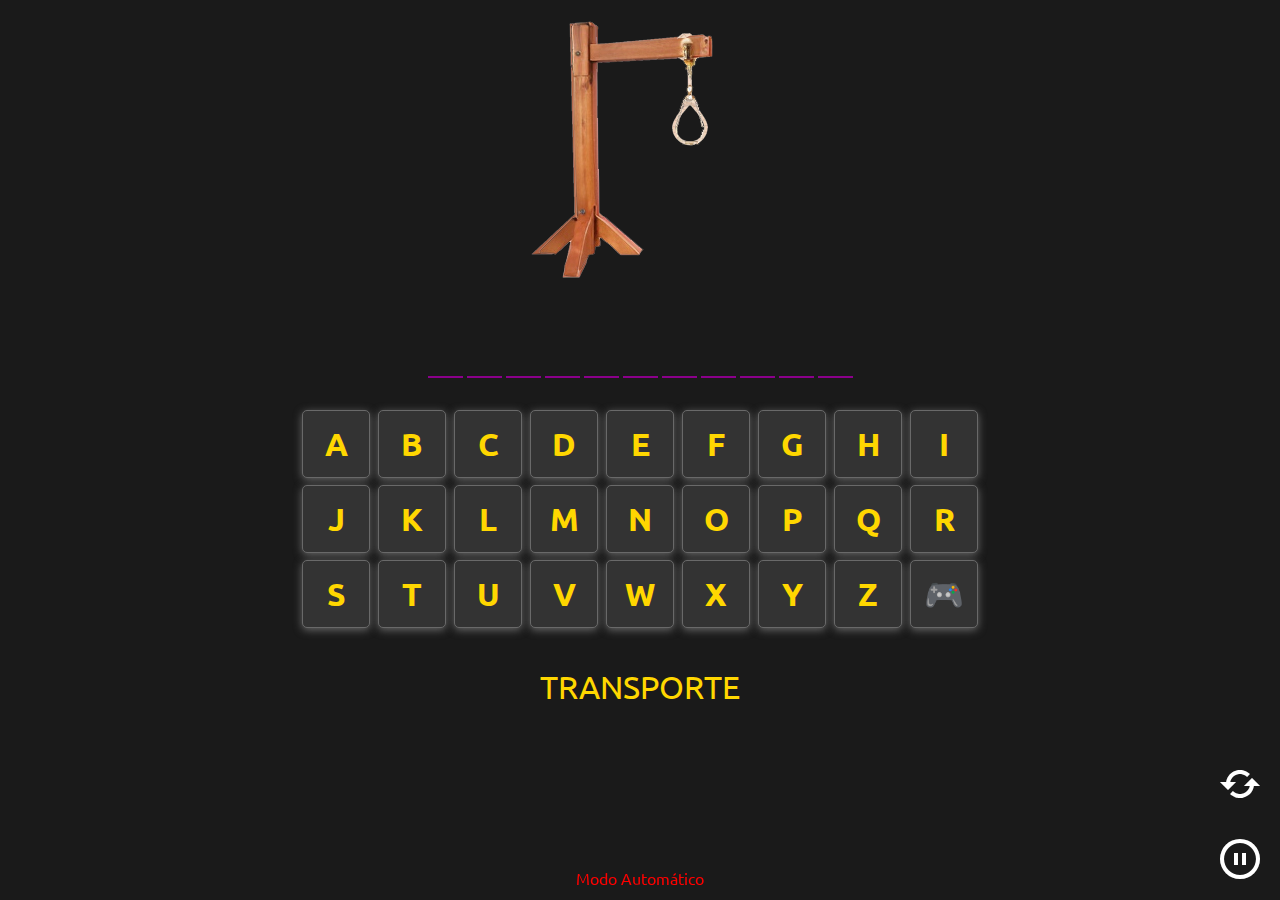
==== index.html @ 3aee8e62 "Adicionando quantos acertos nas letras" ====
<!DOCTYPE html>
<html lang="pt-BR">
<head>
    <meta charset="UTF-8">
    <meta http-equiv="X-UA-Compatible" content="IE=edge">
    <meta name="viewport" content="width=device-width, initial-scale=1.0">
    <link rel="stylesheet" href="https://maxcdn.bootstrapcdn.com/bootstrap/4.0.0/css/bootstrap.min.css" integrity="sha384-Gn5384xqQ1aoWXA+058RXPxPg6fy4IWvTNh0E263XmFcJlSAwiGgFAW/dAiS6JXm" crossorigin="anonymous">
    <link rel="stylesheet" href="./css/forca.css" media="screen">
    <link href='https://unpkg.com/boxicons@2.1.4/css/boxicons.min.css' rel='stylesheet'>
    <link rel="shortcut icon" href="./img/forca06.png" type="image/x-icon">
    <title>Joguinho da Forca</title>
</head>
<body>
    <div class="container">
        <div id="imagem"></div>

        <div id="palavra-secreta">
            <!-- <div class="letras">A</div>
            <div class="letras">F</div>
            <div class="letras">G</div>
            <div class="letras">A</div>
            <div class="letras">S</div>
            <div class="letras">M</div> -->
        </div>

        <div id="teclado">
            <div class="teclas">
                <button id="tecla-A" onclick="verificaLetraEscolhida('A')">A</button>
                <button id="tecla-B" onclick="verificaLetraEscolhida('B')">B</button>
                <button id="tecla-C" onclick="verificaLetraEscolhida('C')">C</button>
                <button id="tecla-D" onclick="verificaLetraEscolhida('D')">D</button>
                <button id="tecla-E" onclick="verificaLetraEscolhida('E')">E</button>
                <button id="tecla-F" onclick="verificaLetraEscolhida('F')">F</button>
                <button id="tecla-G" onclick="verificaLetraEscolhida('G')">G</button>
                <button id="tecla-H" onclick="verificaLetraEscolhida('H')">H</button>
                <button id="tecla-I" onclick="verificaLetraEscolhida('I')">I</button>
            </div>
            <div class="teclas">
                <button id="tecla-J" onclick="verificaLetraEscolhida('J')">J</button>
                <button id="tecla-K" onclick="verificaLetraEscolhida('K')">K</button>
                <button id="tecla-L" onclick="verificaLetraEscolhida('L')">L</button>
                <button id="tecla-M" onclick="verificaLetraEscolhida('M')">M</button>
                <button id="tecla-N" onclick="verificaLetraEscolhida('N')">N</button>
                <button id="tecla-O" onclick="verificaLetraEscolhida('O')">O</button>
                <button id="tecla-P" onclick="verificaLetraEscolhida('P')">P</button>
                <button id="tecla-Q" onclick="verificaLetraEscolhida('Q')">Q</button>
                <button id="tecla-R" onclick="verificaLetraEscolhida('R')">R</button>
            </div>
            <div class="teclas">
                <button id="tecla-S" onclick="verificaLetraEscolhida('S')">S</button>
                <button id="tecla-T" onclick="verificaLetraEscolhida('T')">T</button>
                <button id="tecla-U" onclick="verificaLetraEscolhida('U')">U</button>
                <button id="tecla-V" onclick="verificaLetraEscolhida('V')">V</button>
                <button id="tecla-W" onclick="verificaLetraEscolhida('W')">W</button>
                <button id="tecla-X" onclick="verificaLetraEscolhida('X')">X</button>
                <button id="tecla-Y" onclick="verificaLetraEscolhida('Y')">Y</button>
                <button id="tecla-Z" onclick="verificaLetraEscolhida('Z')">Z</button>
                <button id="btnReiniciar">🎮</button>
            </div>
        </div>

        <div id="categoria">
            <!-- CATEGORIA -->
        </div>

        <!-- inicio modal Bootstrap-->
        <div class="modal fade" id="myModal" tabindex="-1" role="dialog" aria-labelledby="exampleModalLabel" aria-hidden="true">
            <div class="modal-dialog" role="document">
            <div class="modal-content">
                <div class="modal-header">
                <h5 class="modal-title" id="exampleModalLabel"></h5>
                <button type="button" class="close" data-dismiss="modal" aria-label="Close">
                    <span aria-hidden="true">&times;</span>
                </button>
                </div>
                <div class="modal-body" id="modalBody"></div>
                <div class="modal-footer">
                <button type="button" class="btn btn-primary" data-dismiss="modal">Fechar</button>
                </div>
            </div>
            </div>
        </div>
        <!-- fim modal Bootstrap--> 

        <!-- Modal Adicionar Palavra -->
        <div id="modal-alerta" class="modal-container">
            <div class="modal-add-palavra">
                <div class="modal-header-add-palavra" id="modal-titulo">
                    <span id="fechaModal" class="close">&times;</span>
                    <h2>ADICIONAR PALAVRA</h2>
                </div>
                <div class="modal-body-add-palavra" id="modal-mensagem">
                    <input id="addPalavra" type="text" placeholder="PALAVRA" required>
                    <input id="addCategoria" type="text" placeholder="CATEGORIA" required>
                    <button onclick="adicionarPalavra()">Adicionar</button>
                </div>
            </div>
        </div>
    </div>

    <div id="status">Modo Automático</div>
    <button id="abreModalAddPalavra"><i class='bx bx-message-square-add'></i></button>
    <img src="img/jogarNovamente.gif" id="jogarNovamente"></img> 
    <button id="recarregar" onclick="sortear()"><i class='bx bx-refresh'></i></button> 
    <button id="jogarAutomatico" onclick="listaAutomatica()"><i class='bx bx-pause-circle'></i></button>

    <div id="categoria">
        <!-- CATEGORIA -->
    </div>

    <div id="acertos-erros" class="text-center"></div>

<script src="js/forca.js"></script>
<script src="https://code.jquery.com/jquery-3.2.1.slim.min.js" integrity="sha384-KJ3o2DKtIkvYIK3UENzmM7KCkRr/rE9/Qpg6aAZGJwFDMVNA/GpGFF93hXpG5KkN" crossorigin="anonymous"></script>
<script src="https://cdnjs.cloudflare.com/ajax/libs/popper.js/1.12.9/umd/popper.min.js" integrity="sha384-ApNbgh9B+Y1QKtv3Rn7W3mgPxhU9K/ScQsAP7hUibX39j7fakFPskvXusvfa0b4Q" crossorigin="anonymous"></script>
<script src="https://maxcdn.bootstrapcdn.com/bootstrap/4.0.0/js/bootstrap.min.js" integrity="sha384-JZR6Spejh4U02d8jOt6vLEHfe/JQGiRRSQQxSfFWpi1MquVdAyjUar5+76PVCmYl" crossorigin="anonymous"></script>
</body>
</html>
---- css/forca.css ----
@import url('https://fonts.googleapis.com/css2?family=Ubuntu:wght@300;400;500&display=swap');

* {
    padding: 0;
    margin: 0;
    box-sizing: border-box;
}

body {
    width: 100vw;
    height: 90vh;
    margin-top: 10px;
    background-color: #1a1a1a; /* Cor de fundo escuro */
    color: #ff0000; /* Cor do texto */
    font-family: 'Ubuntu', sans-serif;
}

.container {
    display: flex;
    justify-content: center;
    align-items: center;
    flex-wrap: wrap;
    flex-direction: column;
}

#imagem {
    background-image: url("../img/forca.png");
    width: 234px;
    height: 272px;
    background-repeat: no-repeat;
}

#palavra-secreta {
    display: flex;
    flex-direction: row;
    justify-content: center;
    align-items: center;
    font-size: 1em;
    margin-top: 30px;
}

.letras {
    width: 16px;
    text-align: center;
    border-bottom: 2px solid #8b008b;
    color: #ffffff;
    padding: 2px;
    margin-left: 2px;
    margin-right: 2px;
}

.letrasEspaco {
    width: 16px;
    text-align: center;
    color: #ffffff;
    padding: 2px;
    margin-left: 2px;
    margin-right: 2px;
}

#teclado {
    margin-top: 30px;
}

.teclas button {
    width: 24px;
    height: 24px;
    margin: 2px;
    margin-bottom: 5px;
    cursor: pointer;
    box-shadow: 0px 2px 8px dimgray;
    border-radius: 5px;
    border: 1px solid dimgrey;
    color: #ffd700; /* Cor dos botões do teclado */
    font-family: 'Ubuntu', sans-serif;
    font-weight: 900;
    background-color: #333333; /* Cor de fundo dos botões do teclado */
}

.teclas button:disabled {
    cursor: not-allowed;
}

.teclas button:hover {
    transform: scale(1.3);
}

#categoria {
    margin-top: 30px;
    color: #ffd700; /* Cor da categoria */
    font-size: 1.2em;
}

#abreModalAddPalavra,
#recarregar,
#jogarAutomatico,
#jogarNovamente {
    position: fixed;
    width: 70px;
    height: 70px;
    border: none;
    outline: none;
    border-radius: 70px;
    font-size: 3em;
    background-color: transparent;
    color: #ffffff; /* Cor dos botões de ação */
    cursor: pointer;
}

#abreModalAddPalavra {
    display: none;
    bottom: 160px;
    right: 5px;
}

#recarregar {
    bottom: 80px;
    right: 5px;
}

#jogarAutomatico {
    bottom: 5px;
    right: 5px;
}

#status {
    position: fixed;
    bottom: 10px;
    width: 100%;
    text-align: center;
}

#jogarNovamente {
    display: none;
    bottom: 65px;
    right: 40px;
    transform: rotate(-30deg);
}

.modal-container {
    display: none;
    position: fixed;
    left: 0;
    top: 0;
    z-index: 1;
    padding-top: 100px;
    width: 100%;
    height: 100%;
    overflow: auto;
    background-color: rgba(0, 0, 0, 0.6);
}

.modal-add-palavra {
    position: relative;
    background-color: #1a1a1a; /* Cor de fundo do modal */
    border: 10px solid #000;
    border-radius: 5px;
    text-align: center;
    margin: auto;
    padding: 0;
    width: 90%;
    box-shadow: 0 4px 8px 0 rgba(0, 0, 0, 0.2), 0 6px 20px 0 rgba(0, 0, 0, 0.19);
    -webkit-animation-name: animacao;
    -webkit-animation-duration: 0.4s;
    animation-name: animacao;
    animation-duration: 0.4s;
}

@-webkit-keyframes animacao {
    from {
        top: -300px;
        opacity: 0;
    }
    to {
        top: 0;
        opacity: 1;
    }
}

@keyframes animacao {
    from {
        top: -300px;
        opacity: 0;
    }
    to {
        top: 0;
        opacity: 1;
    }
}

.modal-header-add-palavra {
    padding: 2px 16px;
    background-color: #ffd700;
    font-size: 1.3em;
    border-bottom: 10px solid #000;
}

.close {
    color: #000;
    float: right;
    font-size: 2em;
    font-weight: bold;
}

.close:hover,
.close:focus {
    color: #fff;
    text-decoration: none;
}

.modal-body-add-palavra {
    display: flex;
    flex-direction: column;
    padding: 2px 16px;
}

.modal-body-add-palavra input,
.modal-body-add-palavra button {
    text-align: center;
    margin: 10px 0;
    font-size: 1.5em;
    border-radius: 5px;
    outline: none;
    border: 1px solid #9c9c9c;
    color: #ffffff; /* Cor do texto dos campos do modal */
    background-color: #333333; /* Cor de fundo dos campos do modal */
}

.modal-body-add-palavra input {
    text-transform: uppercase;
}

.modal-body-add-palavra button {
    background-color: #ffd700;
    cursor: pointer;
}

.modal-body-add-palavra button:hover {
    background-color: #000;
    color: #ffd700;
    cursor: pointer;
}

/* CSS styles for acerto (correct guess) messages */
.mensagem-acerto {
    background-color: #008000; /* Green */
    color: #ffffff; /* White */
    padding: 5px;
    margin-bottom: 10px;
  }

  /* CSS styles for erro (incorrect guess) messages */
  .mensagem-erro {
    background-color: #C71585; /* Red */
    color: #ffffff; /* White */
    padding: 5px;
    margin-bottom: 10px;
  }

/*#region MEDIA QUERY*/
@media (min-width: 321px) {
    .teclas button {
        width: 25px;
        height: 25px;
    }
    #categoria {
        font-size: 1.3em;
    }
}

@media (min-width: 376px) {
    .teclas button {
        width: 30px;
        height: 30px;
    }
    #palavra-secreta {
        font-size: 1.3em;
    }
    .letras {
        width: 18px;
    }

    #categoria {
        font-size: 1.5em;
    }
}

@media (min-width: 426px) {
    .teclas button {
        width: 36px;
        height: 36px;
    }
    #palavra-secreta {
        font-size: 1.5em;
    }
    .letras {
        width: 20px;
    }

    #categoria {
        font-size: 1.6em;
    }
}

@media (min-width: 769px) {
    .teclas button {
        width: 68px;
        height: 68px;
        font-size: 2em;
    }
    #palavra-secreta {
        font-size: 2.5em;
    }
    .letras {
        width: 35px;
    }

    #categoria {
        font-size: 2em;
    }

    .modal-add-palavra {
        width: 80%;
    }
}

@media (min-width: 1025px) {
    .modal-add-palavra {
        width: 50%;
    }
}
/*#endregion*/
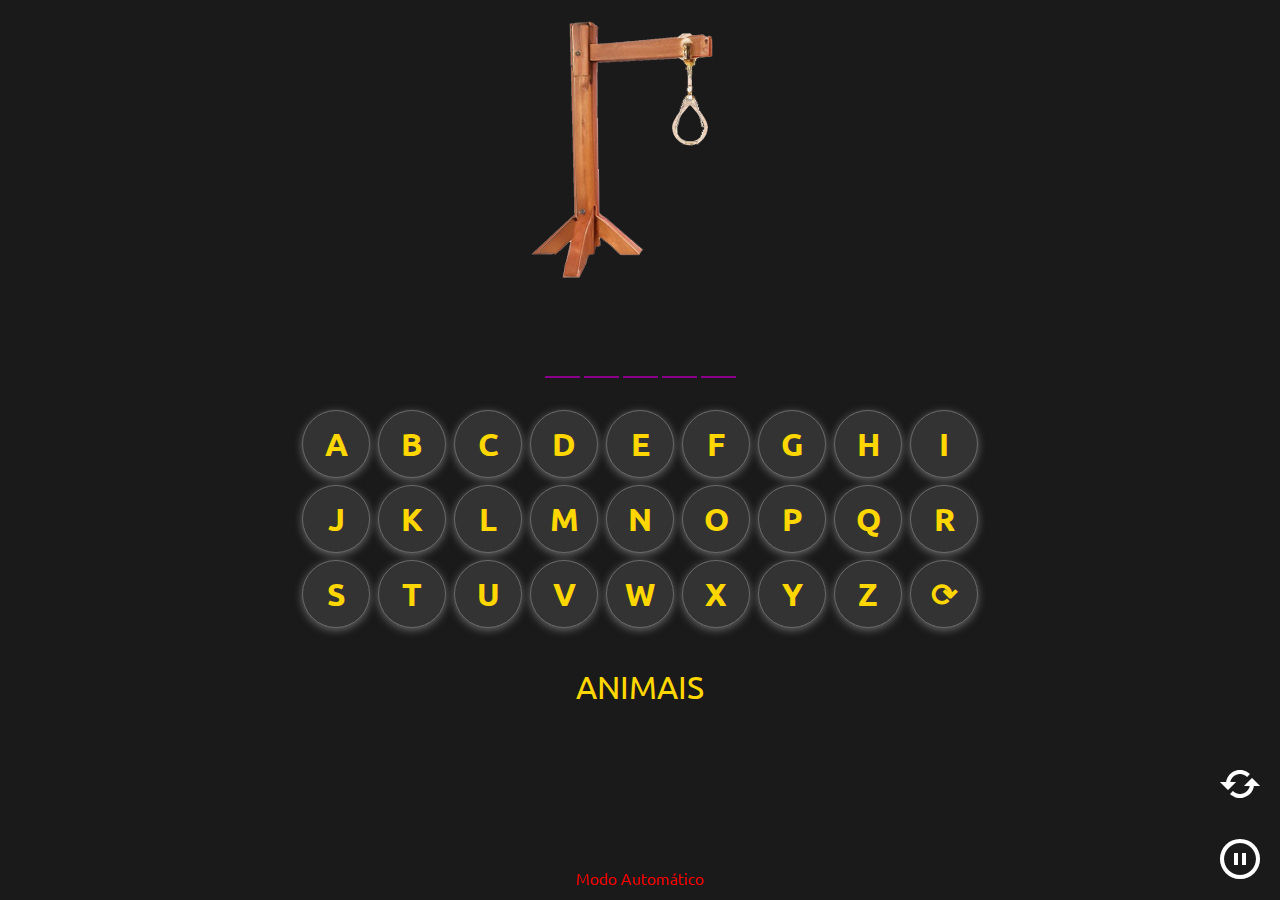
==== commit 5417c9e7: "Alterando Icone do Teclado" ====
--- a/index.html
+++ b/index.html
@@ -55,7 +55,7 @@
                 <button id="tecla-X" onclick="verificaLetraEscolhida('X')">X</button>
                 <button id="tecla-Y" onclick="verificaLetraEscolhida('Y')">Y</button>
                 <button id="tecla-Z" onclick="verificaLetraEscolhida('Z')">Z</button>
-                <button id="btnReiniciar">🎮</button>
+                <button id="btnReiniciar">⟳</button>
             </div>
         </div>
 
--- a/css/forca.css
+++ b/css/forca.css
@@ -69,7 +69,7 @@
     margin-bottom: 5px;
     cursor: pointer;
     box-shadow: 0px 2px 8px dimgray;
-    border-radius: 5px;
+    border-radius: 55px;
     border: 1px solid dimgrey;
     color: #ffd700; /* Cor dos botões do teclado */
     font-family: 'Ubuntu', sans-serif;
